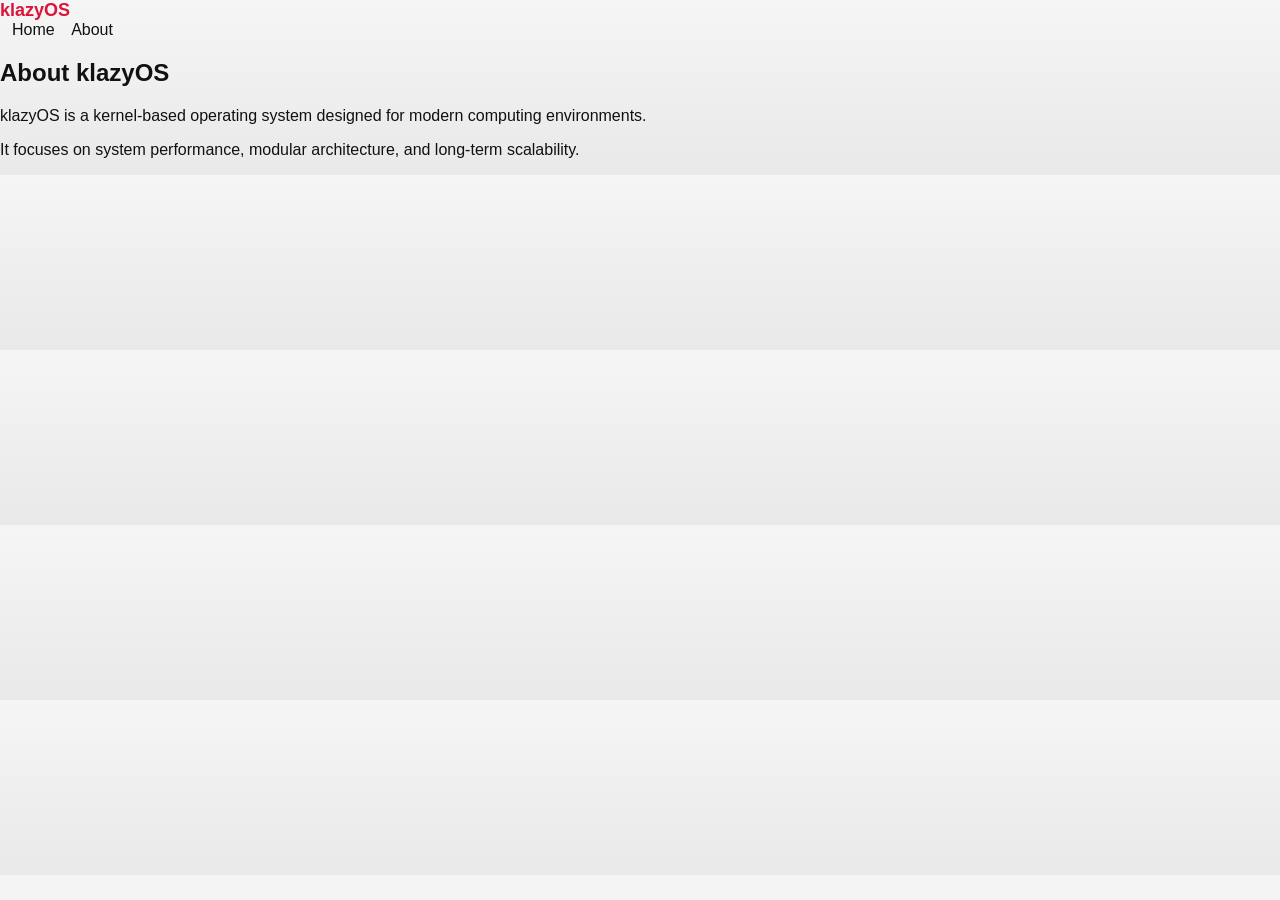
==== about.html @ 37335b7a "Crear about.html" ====
<!DOCTYPE html>
<html>
<head>
  <title>About klazyOS</title>
  <link rel="stylesheet" href="style.css">
</head>

<body>

<header class="nav">
  <div class="logo">klazyOS</div>
  <nav>
    <a href="index.html">Home</a>
    <a href="about.html">About</a>
  </nav>
</header>

<section class="page text">
  <h1>About klazyOS</h1>

  <p>
    klazyOS is a kernel-based operating system designed for modern computing environments.
  </p>

  <p>
    It focuses on system performance, modular architecture, and long-term scalability.
  </p>
</section>

</body>
</html>
---- style.css ----
body {
  margin: 0;
  font-family: 'Poppins', sans-serif;
  color: #111;
  background: linear-gradient(180deg, #f5f5f5, #e9e9e9);
}

/* TOP BAR */
.topbar {
  display: flex;
  justify-content: space-between;
  align-items: center;
  padding: 16px 32px;
  background: linear-gradient(90deg, #ffffff, #f2f2f2);
  border-bottom: 1px solid #ddd;
  position: sticky;
  top: 0;
}

.logo {
  font-weight: 700;
  color: crimson;
  font-size: 18px;
}

nav a {
  margin-left: 12px;
  color: #111;
  text-decoration: none;
}

nav a:hover {
  color: crimson;
}

/* HERO */
.hero {
  text-align: center;
  padding: 40px 20px;
}

.hero img {
  width: 80%;
  max-width: 900px;
  height: auto;
  border-radius: 0; /* 🔥 removed rounding */
  border: none;     /* 🔥 removed stroke */
  box-shadow: none; /* clean flat look */
}

/* SECTIONS */
.section {
  text-align: center;
  padding: 50px 20px;
}

h2 {
  color: crimson;
}

/* BUTTON (keep sharp like you wanted) */
.button {
  display: inline-block;
  padding: 14px 22px;
  background: linear-gradient(90deg, crimson, #a80000);
  color: white;
  font-weight: 600;
  text-decoration: none;
  border-radius: 0; /* 🔥 sharp edges */
  border: 2px solid #900000;
  transition: 0.2s;
}

.button:hover {
  transform: scale(1.03);
}

/* ABOUT BOX (better structure) */
.about-box {
  max-width: 800px;
  margin: auto;
  text-align: left;
  line-height: 1.6;
}

/* FOOTER */
footer {
  text-align: center;
  padding: 20px;
  font-size: 12px;
  opacity: 0.6;
}

/* DARK MODE */
@media (prefers-color-scheme: dark) {
  body {
    background: linear-gradient(180deg, #0b0b0b, #1a0000);
    color: white;
  }

  .topbar {
    background: linear-gradient(90deg, #120000, #1a0a0a);
    border-bottom: 1px solid crimson;
  }

  nav a {
    color: white;
  }
}
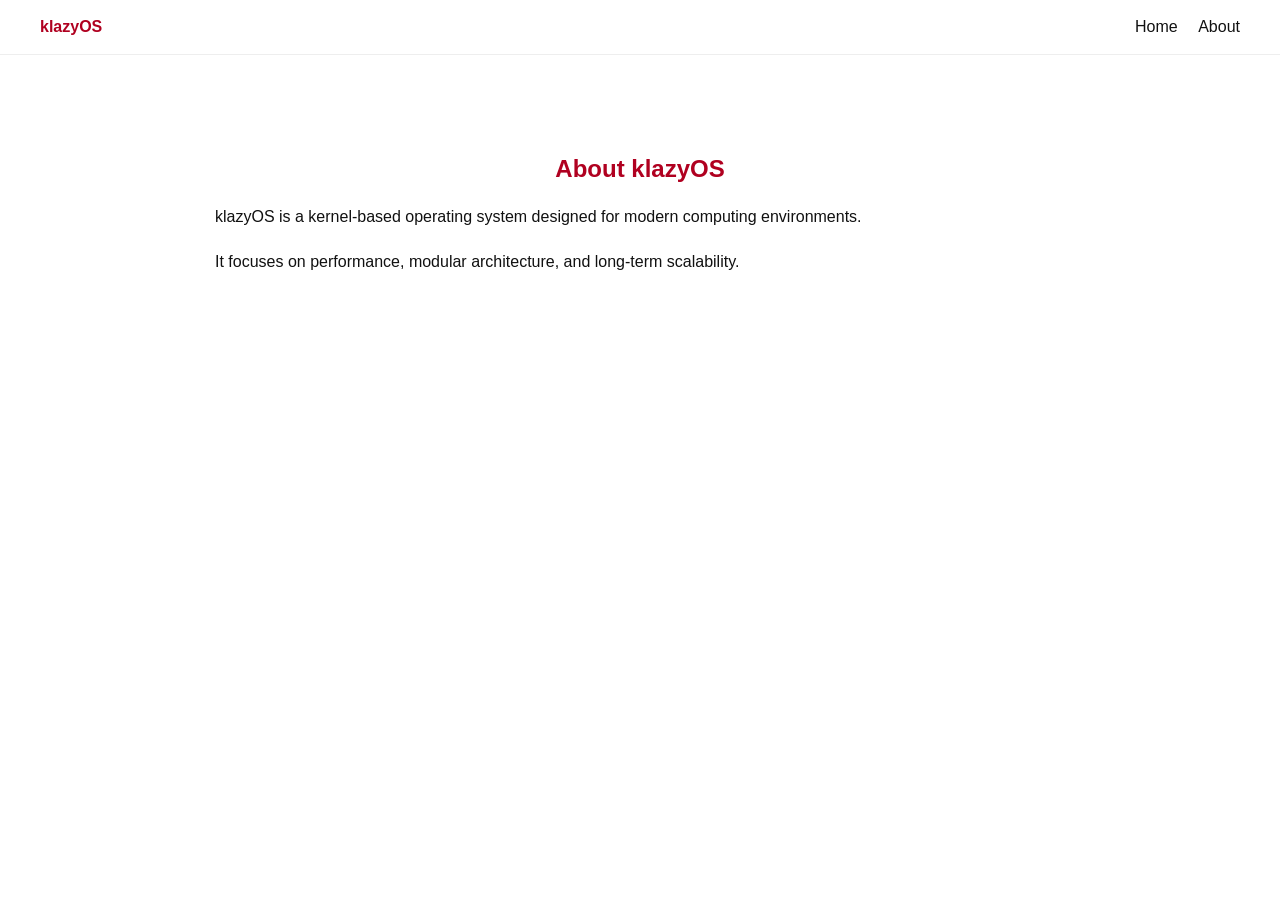
==== commit bb848844: "Actualizar about.html" ====
--- a/about.html
+++ b/about.html
@@ -1,7 +1,7 @@
 <!DOCTYPE html>
 <html>
 <head>
-  <title>About klazyOS</title>
+  <title>About</title>
   <link rel="stylesheet" href="style.css">
 </head>
 
@@ -15,17 +15,30 @@
   </nav>
 </header>
 
-<section class="page text">
-  <h1>About klazyOS</h1>
+<section class="section">
+  <h2>About klazyOS</h2>
 
-  <p>
-    klazyOS is a kernel-based operating system designed for modern computing environments.
-  </p>
-
-  <p>
-    It focuses on system performance, modular architecture, and long-term scalability.
-  </p>
+  <div class="text-block">
+    <p>klazyOS is a kernel-based operating system designed for modern computing environments.</p>
+    <p>It focuses on performance, modular architecture, and long-term scalability.</p>
+  </div>
 </section>
 
+<script>
+window.addEventListener("DOMContentLoaded", () => {
+  document.body.classList.add("loaded");
+});
+
+document.querySelectorAll("a").forEach(a => {
+  if (a.href.startsWith(window.location.origin)) {
+    a.addEventListener("click", e => {
+      e.preventDefault();
+      document.body.classList.remove("loaded");
+      setTimeout(() => window.location = a.href, 300);
+    });
+  }
+});
+</script>
+<script src="script.js"></script>
 </body>
 </html>
--- a/style.css
+++ b/style.css
@@ -1,109 +1,154 @@
+html {
+  scroll-behavior: smooth;
+}
+
+/* PAGE FADE SYSTEM */
 body {
   margin: 0;
   font-family: 'Poppins', sans-serif;
+  background: #ffffff;
   color: #111;
-  background: linear-gradient(180deg, #f5f5f5, #e9e9e9);
+  opacity: 0;
+  transition: opacity 0.5s ease;
 }
 
-/* TOP BAR */
-.topbar {
+body.loaded {
+  opacity: 1;
+}
+
+/* NAV */
+.nav {
   display: flex;
   justify-content: space-between;
   align-items: center;
-  padding: 16px 32px;
-  background: linear-gradient(90deg, #ffffff, #f2f2f2);
-  border-bottom: 1px solid #ddd;
+  padding: 18px 40px;
+  border-bottom: 1px solid #eee;
+  background: rgba(255,255,255,0.9);
+  backdrop-filter: blur(10px);
   position: sticky;
   top: 0;
 }
 
 .logo {
   font-weight: 700;
-  color: crimson;
-  font-size: 18px;
+  color: #b00020;
 }
 
 nav a {
-  margin-left: 12px;
+  margin-left: 16px;
+  text-decoration: none;
   color: #111;
-  text-decoration: none;
+  transition: 0.2s;
 }
 
 nav a:hover {
-  color: crimson;
+  color: #b00020;
 }
 
 /* HERO */
 .hero {
   text-align: center;
-  padding: 40px 20px;
+  padding: 80px 20px;
 }
 
 .hero img {
-  width: 80%;
-  max-width: 900px;
-  height: auto;
-  border-radius: 0; /* 🔥 removed rounding */
-  border: none;     /* 🔥 removed stroke */
-  box-shadow: none; /* clean flat look */
+  width: 85%;
+  max-width: 950px;
+  border: none;
+  transition: transform 0.4s ease;
+}
+
+.hero img:hover {
+  transform: scale(1.01);
+}
+
+.hero h1 {
+  font-size: 42px;
+  margin: 10px 0;
+}
+
+.hero p {
+  opacity: 0.7;
 }
 
 /* SECTIONS */
 .section {
+  padding: 80px 20px;
   text-align: center;
-  padding: 50px 20px;
 }
 
 h2 {
-  color: crimson;
+  color: #b00020;
 }
 
-/* BUTTON (keep sharp like you wanted) */
-.button {
-  display: inline-block;
-  padding: 14px 22px;
-  background: linear-gradient(90deg, crimson, #a80000);
-  color: white;
-  font-weight: 600;
-  text-decoration: none;
-  border-radius: 0; /* 🔥 sharp edges */
-  border: 2px solid #900000;
-  transition: 0.2s;
+/* TEXT */
+.text-block {
+  max-width: 850px;
+  margin: auto;
+  text-align: left;
+  line-height: 1.8;
 }
 
-.button:hover {
-  transform: scale(1.03);
+/* BUTTON */
+.cta, .btn {
+  display: inline-block;
+  padding: 14px 26px;
+  background: #b00020;
+  color: white;
+  text-decoration: none;
+  border: none;
+  font-weight: 600;
+  transition: 0.25s;
 }
 
-/* ABOUT BOX (better structure) */
-.about-box {
-  max-width: 800px;
-  margin: auto;
-  text-align: left;
-  line-height: 1.6;
+.cta:hover, .btn:hover {
+  transform: translateY(-2px);
+  background: #8a0019;
 }
 
 /* FOOTER */
 footer {
   text-align: center;
-  padding: 20px;
+  padding: 30px;
   font-size: 12px;
-  opacity: 0.6;
+  opacity: 0.5;
+}
+
+/* MOBILE */
+@media (max-width: 768px) {
+  .hero h1 {
+    font-size: 32px;
+  }
+
+  .nav {
+    flex-direction: column;
+    gap: 10px;
+  }
+
+  nav {
+    display: flex;
+    flex-wrap: wrap;
+    justify-content: center;
+  }
 }
 
 /* DARK MODE */
 @media (prefers-color-scheme: dark) {
   body {
-    background: linear-gradient(180deg, #0b0b0b, #1a0000);
-    color: white;
+    background: #0b0b0b;
+    color: #fff;
   }
 
-  .topbar {
-    background: linear-gradient(90deg, #120000, #1a0a0a);
-    border-bottom: 1px solid crimson;
+  .nav {
+    background: rgba(10,10,10,0.9);
+    border-bottom: 1px solid #222;
   }
 
   nav a {
-    color: white;
+    color: #ddd;
+  }
+
+  .text-block {
+    color: #ddd;
   }
 }
